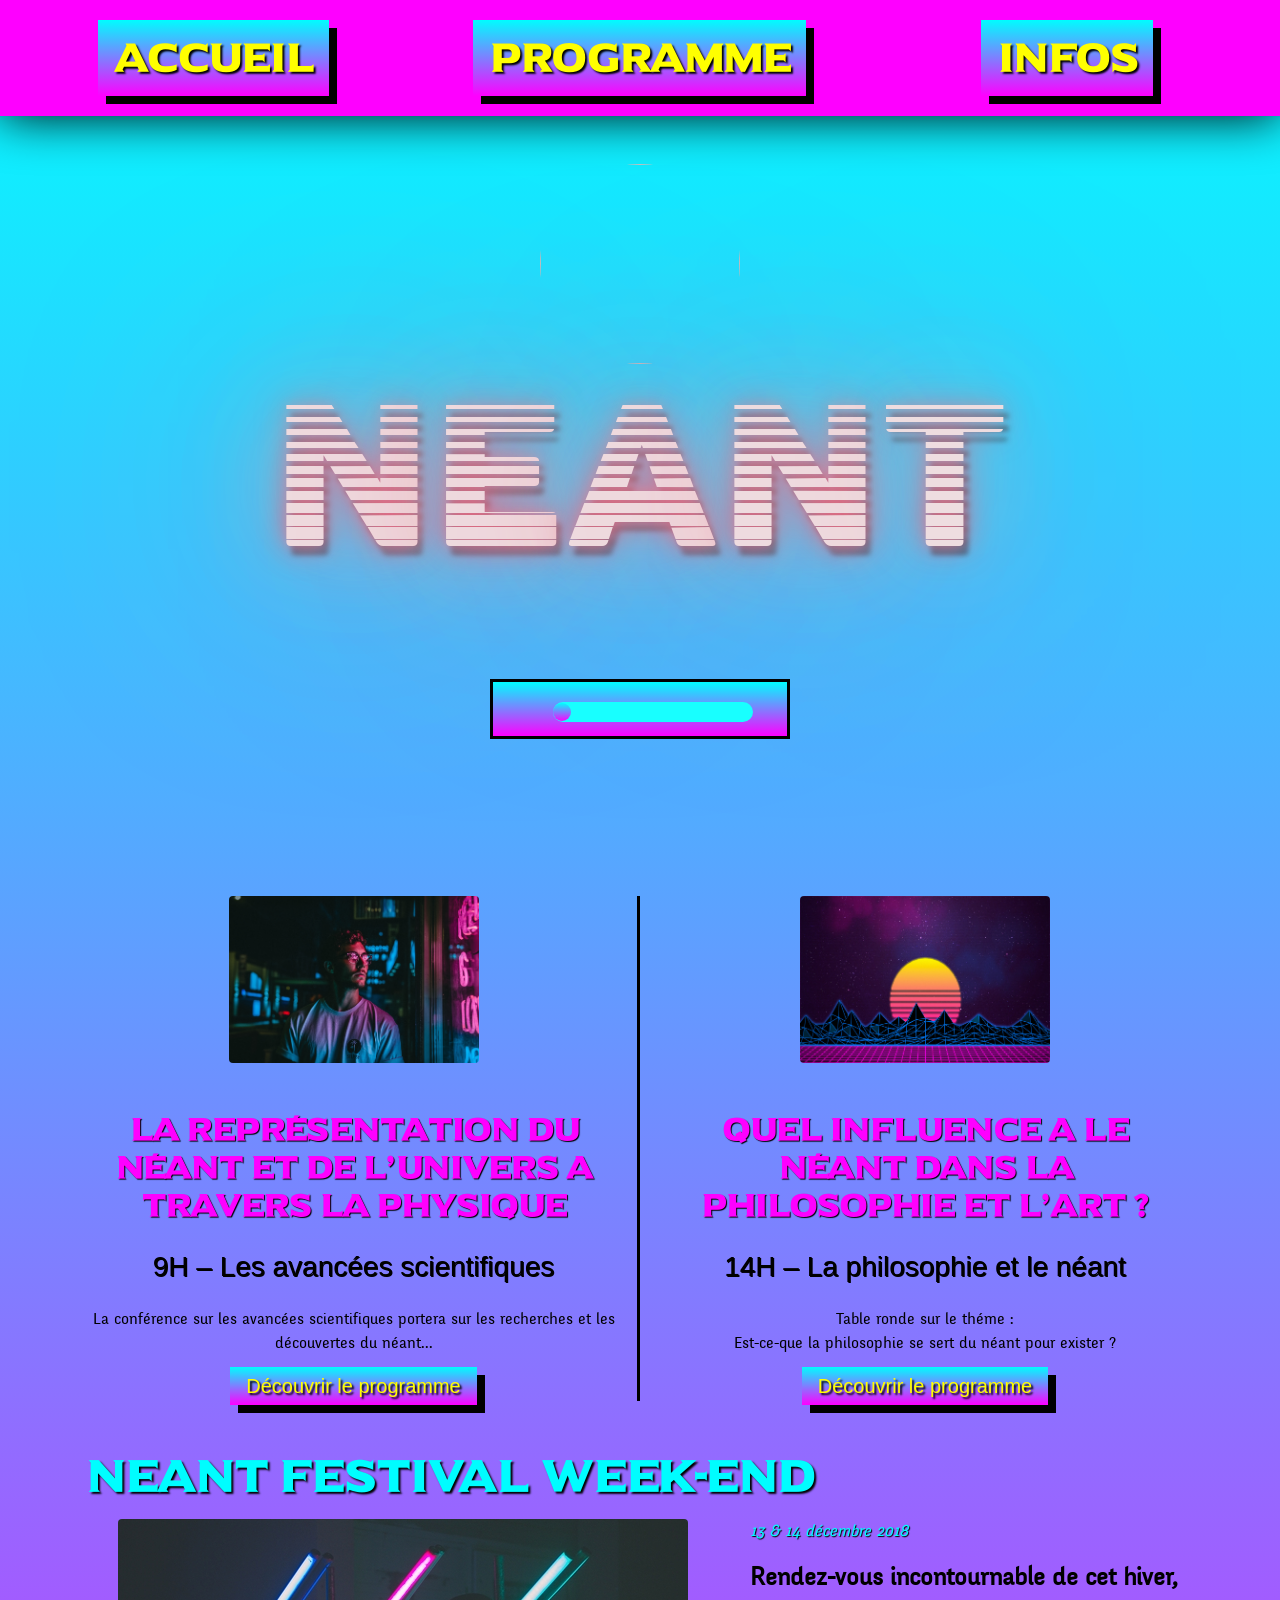
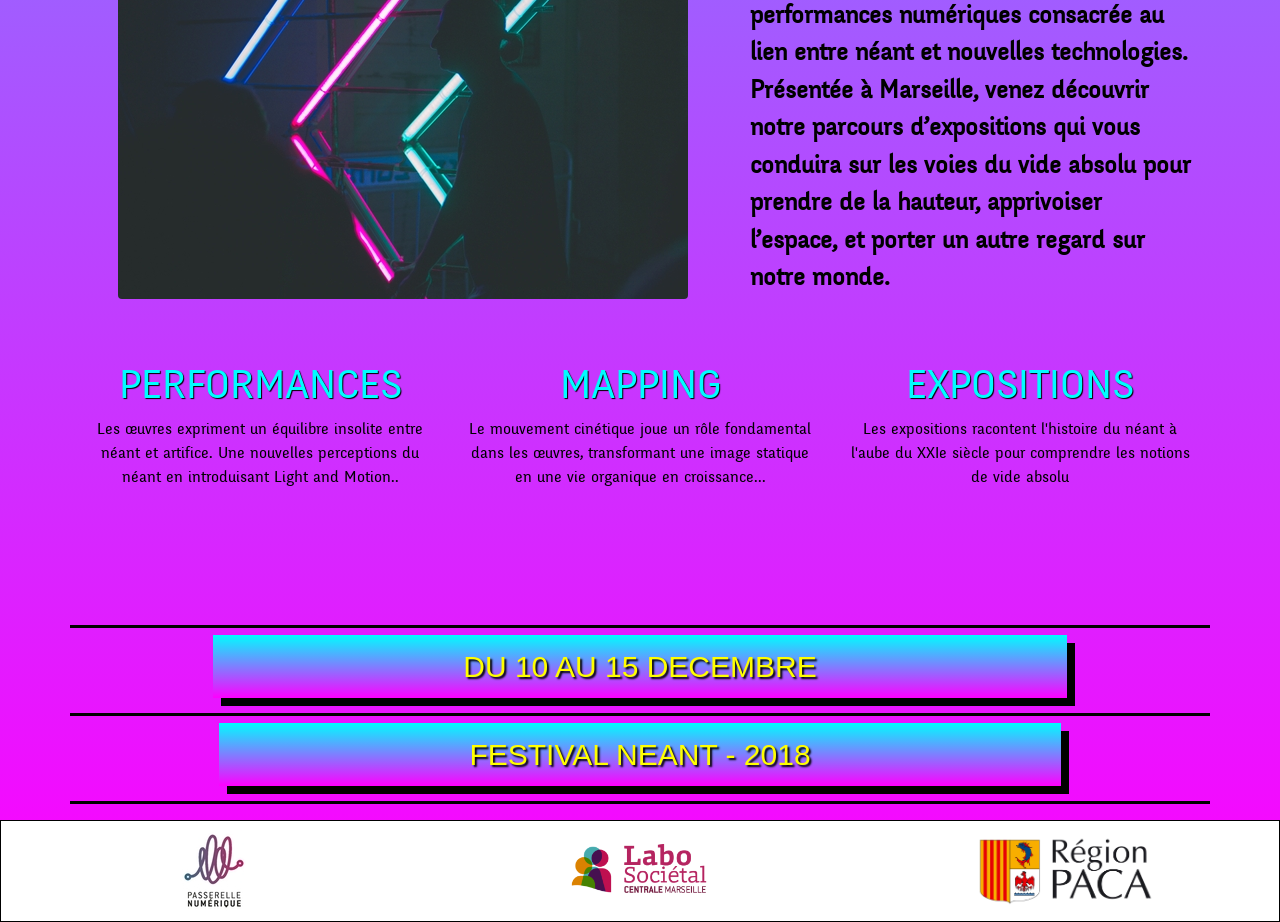
==== commercial-1/index.html @ 62ab524f "first commit" ====
<!doctype html>
<html lang="fr">

<head>
  <!-- Required meta tags -->
  <meta charset="utf-8">
  <meta name="viewport" content="width=device-width, initial-scale=1, shrink-to-fit=no">
  <!-- Bootstrap CSS -->
  <link rel="stylesheet" href="https://stackpath.bootstrapcdn.com/bootstrap/4.1.3/css/bootstrap.min.css" integrity="sha384-MCw98/SFnGE8fJT3GXwEOngsV7Zt27NXFoaoApmYm81iuXoPkFOJwJ8ERdknLPMO" crossorigin="anonymous">
<link rel="icon" href="https://media.giphy.com/media/uX5BYSQALx12o/giphy.gif">
  <link rel="stylesheet" href="css/style.css">
  <link rel="stylesheet" href="css/responsive.css">
  <title></title>
</head>

<body>

  <nav>
    <div class="container-fluid">
      <!-- container Nav bar -->
      <div class="row d-block ">
        <ul class="nav  ">
          <div class="col-lg-4 d-flex justify-content-center btn-responsive">
            <li class="nav-item">
              <a class="nav-link lol" href="index.html">Accueil</a>
            </li>
          </div>
          <div class="col-lg-4 d-flex justify-content-center btn-responsive">
            <li class="nav-item">
              <a class="nav-link lol" href="programme.html">Programme</a>
            </li>
          </div>
          <div class="col-lg-4 d-flex justify-content-center btn-responsive">
            <li class="nav-item">
              <a class="nav-link " href="infos.html">Infos</a>
            </li>
          </div>
        </ul>
      </div>
    </div>
  </nav>

  <header>

    <div class="container pt-5">
      <!--  Container Header-->


      <div class="row" id="container-palm">
        <!--  row Gif Palm -->
        <div class="col-lg-4 offset">
        </div>
        <div class="col-lg-4 d-flex justify-content-center">
          <img src="https://media.giphy.com/media/uX5BYSQALx12o/giphy.gif" class="rounded-circle"id="palm-gift" alt="">
        </div>
        <div class="col-lg-4 offset">
        </div>
      </div>

      <div class="row pt-3">
        <!--  row h1 Header -->
        <div class="col-lg-3 offset">
        </div>
        <div class="col-lg-6 d-flex justify-content-center">
          <h1>NEANT</h1>
        </div>
        <div class="col-lg-3 offset">
        </div>
      </div>
    </div> <!-- end of container header -->
    <div class="container pt-5 pb-5">
    <div class="row">
      <!-- Row Sound audio -->
      <div class="col-lg-4 text-center">
        <img src="https://media.giphy.com/media/4vPTf0iWYFXqg/giphy.gif" class="resize-gift-audio img-fluid" alt="">
      </div>
      <figure class="col-lg-4 col  player-container text-center align-middl">
        <audio id="music" preload="true" class="">
          <source src="audio/thoughts-midnight.mp3">
              <source src="audio/thoughts-midnight.mp3">
          </audio>
        <div id="audioplayer">
          <button id="pButton" class="play"></button>
          <div id="timeline">
                <div id="playhead"></div>
          </div>
        </div>
      </figure>
      <div class="col-lg-4 text-center display">
        <img src="https://media.giphy.com/media/4vPTf0iWYFXqg/giphy.gif" class="resize-gift-audio img-fluid" alt="">
      </div>
    </div>
  </div>
  </header>

  <section class="container padding-top-container ">
    <!-- Container presentation event in two -->

    <div class="row">
      <!-- row presentation event in two left -->
      <article class="col-lg-6 d-flex flex-column justify-content-center text-center" id="row-left-presentation-event">
        <img class="rounded mx-auto d-block img-home-resize img-fluid" src="img/men-see.jpg" id="img-men-see" alt="">
        <h2 class="mt-5 text-secondary">La représentation du néant et de l’univers a travers la physique</h2>
        <h3 class="mt-3">9H – Les avancées scientifiques</h3>
        <p class="mt-3">La conférence sur les avancées scientifiques portera sur les recherches et les découvertes du néant...</p>
        <div class="d-inline"><a href="programme.html" class="btn-lg">Découvrir le programme</a></div>
      </article>
      <article class="col-lg-6  d-flex flex-column justify-content-center text-center">
        <!-- row presentation event in two right -->
        <img class="rounded mx-auto d-block img-home-resize img-fluid" src="img/paysage-retro-neont.jpg" id="img-paysage-retro" alt="">
        <h2 class="mt-5 text-secondary">Quel influence a le néant dans la philosophie et l’art ?</h2>
        <h3 class="mt-3 ">14H – La philosophie et le néant</h3>
        <p class="mt-3">Table ronde sur le théme : <br>Est-ce-que la philosophie se sert du néant pour exister ?</p>
        <div class="d-inline"><a href="programme.html" class="btn-lg ">Découvrir le programme</a></div>
      </article>
    </div>
  </section>

  <section class="container pt-5">
    <article class="row">
      <div class="col-lg-9">
        <h2 id="h2-event-principal">NEANT FESTIVAL WEEK-END</h2>
      </div>
      <div class="col-lg-3 offset">
      </div>
    </article>
    <aside class="row pt-2">
      <div class="col-lg-7">
        <img class="rounded mx-auto d-block img-fluid" src="img/week-end.jpg" alt="">
      </div>
      <div class="col-lg-5">
        <p class="font-italic text-primary">13 & 14 décembre 2018</p>
        <p class="font-weight-bold" id="p-home-week">Rendez-vous incontournable de cet hiver, performances numériques  consacrée au lien entre néant et nouvelles technologies. Présentée à Marseille, venez découvrir notre parcours d’expositions qui vous conduira sur les voies du vide absolu pour prendre de la hauteur, apprivoiser l’espace, et porter un autre regard sur notre monde.</p>
      </div>
    </aside>
  </section>

  <section class="container pt-5">
    <article class="row">
      <div class="col-lg-4 text-center">
        <h5 class="text-primary">PERFORMANCES</h5>
        <p >Les œuvres expriment un équilibre insolite entre néant et artifice. Une nouvelles perceptions du néant en introduisant Light and Motion..</p>
      </div>
      <div class="col-lg-4 text-center">
        <h5 class="text-primary">MAPPING</h5>
        <p> Le mouvement cinétique joue un rôle fondamental dans les œuvres, transformant une image statique en une vie organique en croissance...</p>
      </div>

      </div>
      <div class="col-lg-4 text-center">
        <h5 class="text-primary">EXPOSITIONS</h5>
        <p>Les expositions racontent l'histoire du néant à l'aube du XXIe siècle pour comprendre les notions de vide absolu</p>
      </div>

      </div>
      <div class="col-lg-12 text-center pt-5">
<img src="https://media.giphy.com/media/l4FGkp1bPTiO3ZEXe/giphy.gif"  class="rounded-circle img-fluid small-gift"alt="">
      </div>
    </article>
  </section>

  <footer>
    <div class="container pt-5">
    <div class="row">
      <div class="col-lg-12 text-center border-top">
        <h3 class="pt-3 pb-3"><a href="programme.html" class=" btn-lg btn-lg-footer font-size-footer">DU 10 AU 15 DECEMBRE</a></h3>
      </div>
      <div class="col-lg-12 text-center border-top border-bottom">
        <h3 class="pt-3 pb-3"><a href="infos.html" class="btn-lg btn-lg-footer font-size-footer">FESTIVAL NEANT - 2018</a></h3>
      </div>
    </div>
  </div>
  <div class="container-fluid pt-3" >
  <div class="row text-center bg-white border">
   <div class="col-lg-4">
    <img src="img/passerelle-numerique.jpg" class="logo-footer"alt="">
   </div>
   <div class="col-lg-4">
    <img src="img/labosocietal_logo.png" class="logo-footer"alt="">
   </div>
   <div class="col-lg-4 m-auto">
    <img src="img/région-PACA.png" id="logo-paca" alt="">
   </div>
  </div>
</div>
  </footer>


  <!-- Optional JavaScript -->
  <!-- jQuery first, then Popper.js, then Bootstrap JS -->
  <script src="https://code.jquery.com/jquery-3.3.1.slim.min.js" integrity="sha384-q8i/X+965DzO0rT7abK41JStQIAqVgRVzpbzo5smXKp4YfRvH+8abtTE1Pi6jizo" crossorigin="anonymous"></script>
  <script src="https://cdnjs.cloudflare.com/ajax/libs/popper.js/1.14.3/umd/popper.min.js" integrity="sha384-ZMP7rVo3mIykV+2+9J3UJ46jBk0WLaUAdn689aCwoqbBJiSnjAK/l8WvCWPIPm49" crossorigin="anonymous"></script>
  <script src="https://stackpath.bootstrapcdn.com/bootstrap/4.1.3/js/bootstrap.min.js" integrity="sha384-ChfqqxuZUCnJSK3+MXmPNIyE6ZbWh2IMqE241rYiqJxyMiZ6OW/JmZQ5stwEULTy" crossorigin="anonymous"></script>
  <script type="text/javascript" src="js/script.js"> </script>
</body>

</html>
---- commercial-1/css/style.css ----
*{
  cursor: url('../img/cursor.png'),pointer;
}
/*  Police install */
@@font-face {
  font-family: "MadeCanvas";
 src: url("../font/Police Made Canvas/Made_Canvas.otf") format("woff2");
}
@font-face {
  font-family: "UniversalSerf";
  src :url("../font/Police universal_serif/universal_serif/Universal Serif.ttf");
}

@font-face {
  font-family: "Nixie One";
  src :url("../font/nixie_one/NixieOne.ttf");
}
@font-face {
  font-family: "cocogoose-pro";
  src :url("../font/cocogoose-pro/Cocogoose Pro Block Gradient Trial.ttf");
}
@@font-face {
  font-family: "Quantik";
 src: url("../font/Police Quantik/Quantik-Personal-Use-Only-Regular.otf") format("woff2");
}
@font-face {
  font-family: "fengardoneue";
  src :url("../font/FengardoNeue/fengardoneue_regular-webfont.ttf");
}
/* Reset CSS */

body{
  background: #00FDFF;

background: linear-gradient(to bottom, #00FDFF 0%, #FE00FF 100%);
background-repeat: no-repeat;
color:black;

}

a {

  background: linear-gradient(to bottom, #00FDFF 0%, #FE00FF 100%);
 box-shadow: 8px 8px 0px 0px #000000;
 text-shadow: 2px 2px 2px #000000;
    color:yellow !important;

}
a:hover{
box-shadow: inset 0 0 20px #FE00FF, 0 0 20px #FE00FF;
background: rgba(0,0,0,0.5)
}

nav a:hover{

  box-shadow: inset 0 0 20px #FE00FF, 0 0 20px #00FDFF;
  background: rgba(0,0,0,0.5)
}
footer a:hover{
  box-shadow: inset 0 0 20px #FE00FF, 0 0 20px #00FDFF;
  background: rgba(0,0,0,0.5)
}
nav a {
   font-size: 40px;
    font-family: "UniversalSerf";
}

nav{
  background-color:  #FE00FF;
  padding-bottom: 20px;
  padding-top: 20px;
  box-shadow: 0px 0px 50px black;
}


h1{
  color: #FE00FF !important;
  font-size: 100px !important;
  font-family: 'cocogoose-pro' ,serif ;
}
h2{
  font-family : "UniversalSerf",arial,serif;
}
h3{
    font-family : "Quantik",arial,serif;
    text-shadow: 1px 1px 0px black;
}

h4{
  text-shadow: 1px 1px 0px black;
  font-family: "MadeCanvas";
  font-size : 50px;
}
h5{
  color: black;
font-family: "fengardoneue",arial,serif;
  font-size: 40px;
}
p{
  font-family: "fengardoneue",arial,serif;
}
li{
  font-family: "Quantik"
}
.padding-top-container{
  padding-top: 90px ;
}
ul{
  list-style: none;
}
iframe{
  filter: hue-rotate(100deg);
}
.text-primary{
  color: #00FDFF !important;
  text-shadow: 1px 1px 1px black;
}
.text-secondary{
  color: #FE00FF !important;
  text-shadow: 1px 1px 1px black;
}
.text-warning{
  color: #ffff19 !important;
  text-shadow: 1px 1px 1px black;
  font-size: 25px;
}
/* -----PREMIERE PAGE -------------------------------------------------------------------------------*/
/* NAV */
/*  HEADER*/
#container-palm{
  margin-top:-50px
}
#palm-gift{
  width: 200px;
    height: 200px;
    margin: 50px auto;
}
.resize-gift-audio{
  width: 300px;
}

#audio{
  width: 100% ;
}
/* h1 style nothing */
@import url('https://fonts.googleapis.com/css?family=Nixie+One');

i {
  font: normal 200px/ 100px 'cocogoose-pro', Helvetica, Arial;
	color: #EEDDE0;
	text-shadow: 0 0 30px #EC637B,
		0 0 10px rgba(230, 161, 173, 0.41),
		0 0 100px #E6A1AD,
		0 0 500px #F36780,
		5px 9px 5px rgba(0, 0, 0, 0.5);
}

i.off {
	color: rgba(46, 46, 46, 0.61);
	text-shadow: 7px 7px 5px rgba(0, 0, 0, 0.5);
}
/*  AUDIO*/
#audioplayer{
	width: 300px;
	height: 60px;
	margin: 50px auto auto auto;
  border: solid;
	background: linear-gradient(to bottom, #00FDFF 0%, #FE00FF 100%);
}

#pButton{
    height:60px;
    width: 60px;
    border: none;
    background-size: 50% 50%;
    background-repeat: no-repeat;
    background-position: center;
    float:left;
    outline:none;
}

.play{background: url('http://www.alexkatz.me/codepen/img/play.png') ;}
.pause{background: url('http://www.alexkatz.me/codepen/img/pause.png') ;}

#timeline{
	width: 200px;
	height: 20px;
	margin-top: 20px;
	float: left;
	border-radius: 15px;
background: #18ffff;

}
#playhead{
	width: 18px;
	height: 18px;
	border-radius: 50%;
	margin-top: 1px;
	background: linear-gradient(to bottom, #00FDFF 0%, #FE00FF 100%);
}


/* presentation event in two */
.img-home-resize{
  width: 250px;
}

.btn-lg{
  border-radius: 0px !important;
  text-decoration: none !important;
}
#row-left-presentation-event{
border-right: 3px solid black;
}
/* Event principal */
#h2-event-principal{
  font-size: 45px ;
  color: #00FDFF;
  text-shadow: 2px 2px 2px #000000;
}

#p-home-week{
  font-size: 25px;
}
.small-gift{
  height: 150px;
}
/* FOOTERS*/
.border-top{
  border-top: 3px solid black !important;
}
.border-bottom{
  border-bottom : 3px solid black !important;
}
.border{
  border : 1px solid black !important;
}
.logo-footer{
  height: 100px;
}
.btn-lg-footer{
  padding : 15px 250px;
  font-size: 14px;
}
.font-size-footer{
  font-size: 30px;
}
#logo-paca{
  height: 70px;
}
/* -----Second page-----------------------------------------------------------------------------------s  */

/*  Header*/

#container-programme-h1{
  margin : 70px auto;
}
/* Week */
.btn-lg-week{
  /* padding: 10px 10px !important; */
  font-size: 30px;
}
/* -----Infos.html-----------------------------------------------------------------------------------s  */
#etudiant-word{
  color: #00FDFF !important;
  font-family: "Quantik" !important;
  text-shadow: 1px 1px 1px black;
  font-size: 1.75rem;
}
---- commercial-1/css/responsive.css ----
@media (max-width: 768px) {
  .btn-responsive{
    padding-bottom: 25px ;
  }
  #row-left-presentation-event{
    padding-bottom: 30px;
    border-right: 0px solid black;
  }
  .btn-lg-footer {
    padding: 12px 100px;
    font-size: 14px;
}
.font-size-footer{

    }
#audioplayer{
      margin : 20px auto auto !important;
    }
    .btn-week{

    }
}

@media (max-width: 576px) {
  i {
    font: normal 65px/ 50px 'cocogoose-pro', Helvetica, Arial !important;
    color: #EEDDE0;
    text-shadow: 0 0 30px #EC637B,
      0 0 10px rgba(230, 161, 173, 0.41),
      0 0 100px #E6A1AD,
      0 0 500px #F36780,
      5px 9px 5px rgba(0, 0, 0, 0.5);
  }

  i.off {
    color: rgba(46, 46, 46, 0.61);
    text-shadow: 7px 7px 5px rgba(0, 0, 0, 0.5);
  }
  .btn-lg-footer {
    padding: 12px 75px;
    font-size: 13px;
}
.display{
  display:none;
}
iframe{
  width: 100%;
}
}
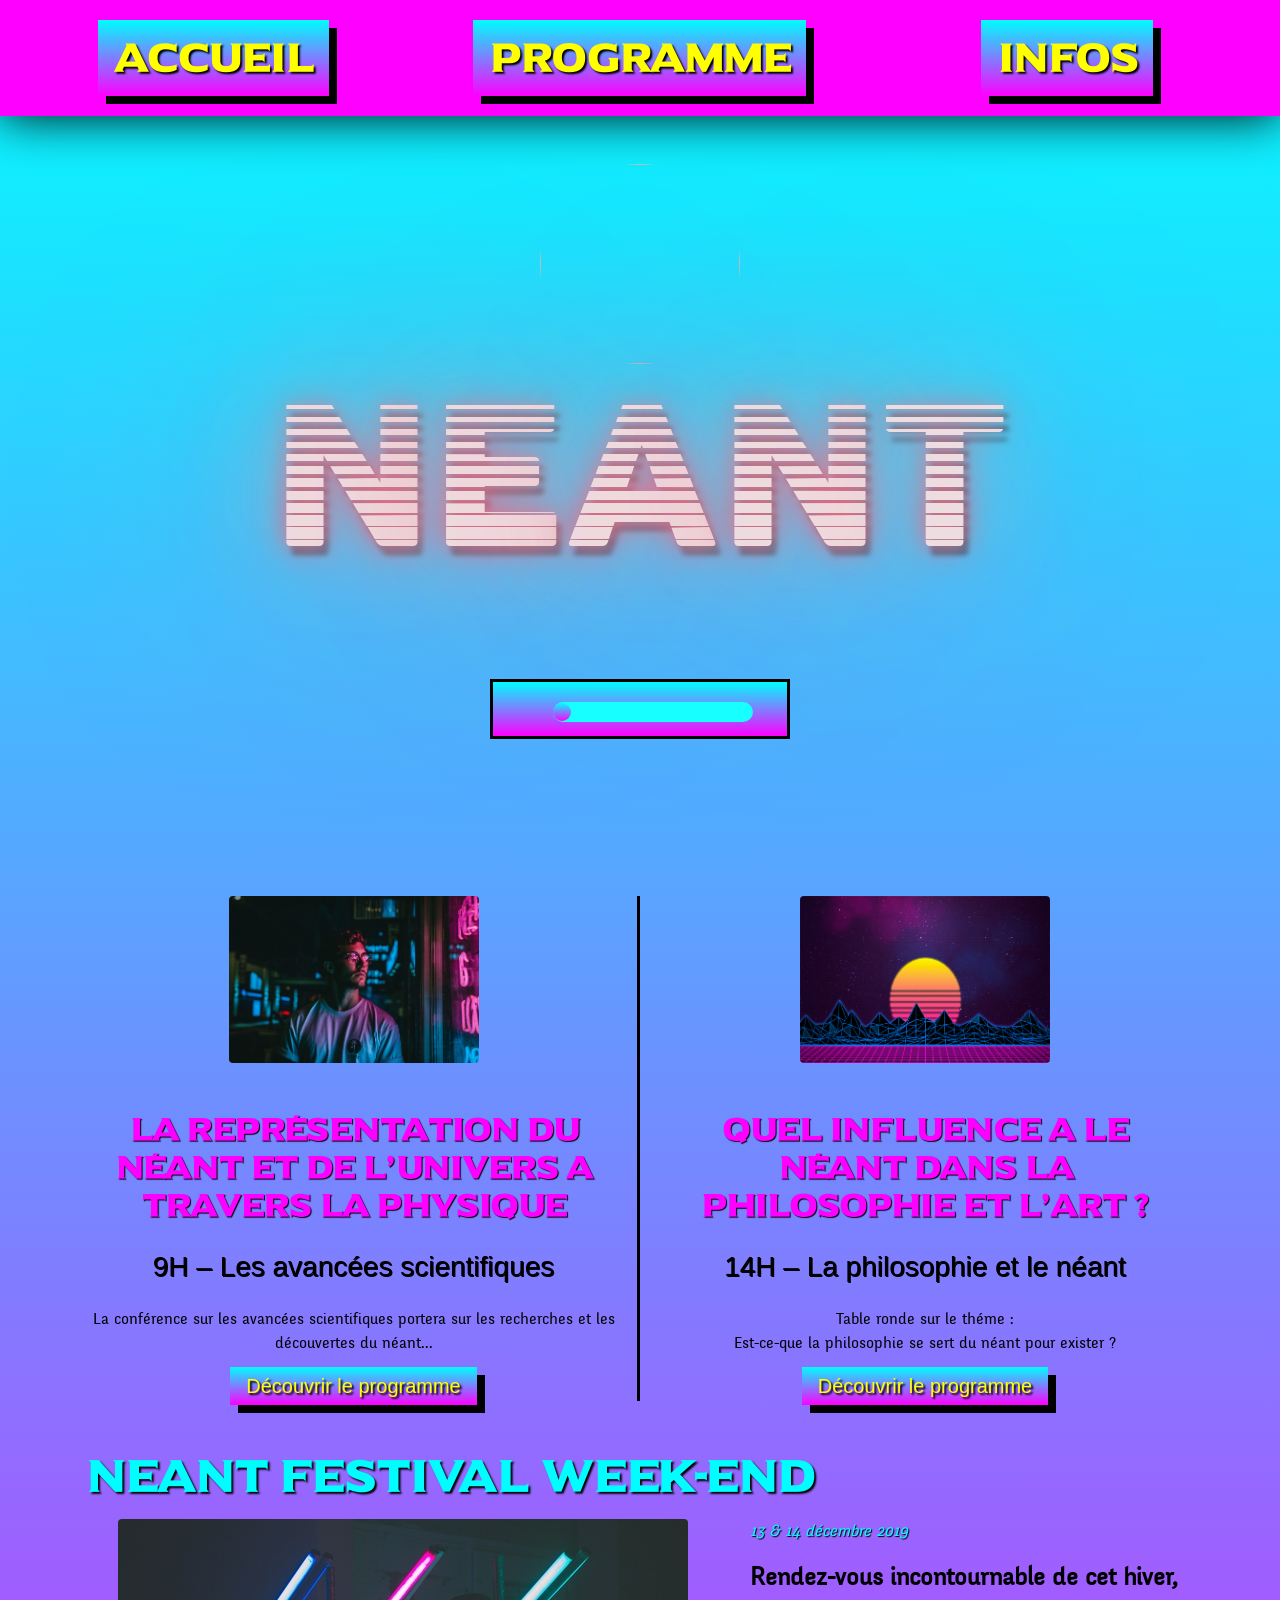
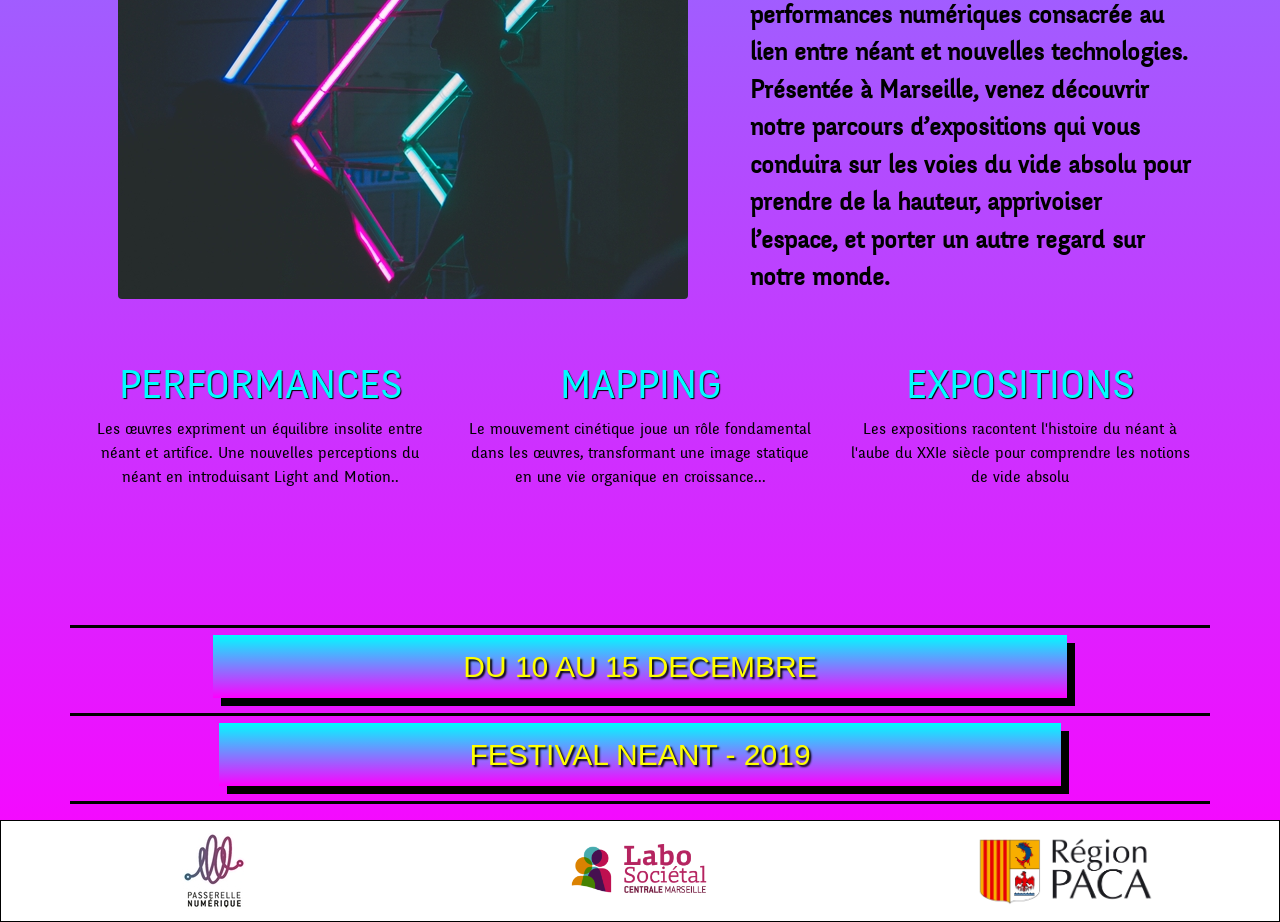
==== commit f4504ac3: "date 2019" ====
--- a/commercial-1/index.html
+++ b/commercial-1/index.html
@@ -10,7 +10,7 @@
 <link rel="icon" href="https://media.giphy.com/media/uX5BYSQALx12o/giphy.gif">
   <link rel="stylesheet" href="css/style.css">
   <link rel="stylesheet" href="css/responsive.css">
-  <title></title>
+    <title>Neant - festival 2019 - Marseille</title>
 </head>
 
 <body>
@@ -19,7 +19,7 @@
     <div class="container-fluid">
       <!-- container Nav bar -->
       <div class="row d-block ">
-        <ul class="nav  ">
+        <ul class="nav ">
           <div class="col-lg-4 d-flex justify-content-center btn-responsive">
             <li class="nav-item">
               <a class="nav-link lol" href="index.html">Accueil</a>
@@ -51,7 +51,7 @@
         <div class="col-lg-4 offset">
         </div>
         <div class="col-lg-4 d-flex justify-content-center">
-          <img src="https://media.giphy.com/media/uX5BYSQALx12o/giphy.gif" class="rounded-circle"id="palm-gift" alt="">
+          <img src="https://media.giphy.com/media/uX5BYSQALx12o/giphy.gif" class="rounded-circle" id="palm-gift" alt="">
         </div>
         <div class="col-lg-4 offset">
         </div>
@@ -75,7 +75,7 @@
         <img src="https://media.giphy.com/media/4vPTf0iWYFXqg/giphy.gif" class="resize-gift-audio img-fluid" alt="">
       </div>
       <figure class="col-lg-4 col  player-container text-center align-middl">
-        <audio id="music" preload="true" class="">
+        <audio id="music" preload="true">
           <source src="audio/thoughts-midnight.mp3">
               <source src="audio/thoughts-midnight.mp3">
           </audio>
@@ -129,7 +129,7 @@
         <img class="rounded mx-auto d-block img-fluid" src="img/week-end.jpg" alt="">
       </div>
       <div class="col-lg-5">
-        <p class="font-italic text-primary">13 & 14 décembre 2018</p>
+        <p class="font-italic text-primary">13 & 14 décembre 2019</p>
         <p class="font-weight-bold" id="p-home-week">Rendez-vous incontournable de cet hiver, performances numériques  consacrée au lien entre néant et nouvelles technologies. Présentée à Marseille, venez découvrir notre parcours d’expositions qui vous conduira sur les voies du vide absolu pour prendre de la hauteur, apprivoiser l’espace, et porter un autre regard sur notre monde.</p>
       </div>
     </aside>
@@ -146,15 +146,13 @@
         <p> Le mouvement cinétique joue un rôle fondamental dans les œuvres, transformant une image statique en une vie organique en croissance...</p>
       </div>
 
-      </div>
       <div class="col-lg-4 text-center">
         <h5 class="text-primary">EXPOSITIONS</h5>
         <p>Les expositions racontent l'histoire du néant à l'aube du XXIe siècle pour comprendre les notions de vide absolu</p>
       </div>
 
-      </div>
       <div class="col-lg-12 text-center pt-5">
-<img src="https://media.giphy.com/media/l4FGkp1bPTiO3ZEXe/giphy.gif"  class="rounded-circle img-fluid small-gift"alt="">
+<img src="https://media.giphy.com/media/l4FGkp1bPTiO3ZEXe/giphy.gif"  class="rounded-circle img-fluid small-gift" alt="">
       </div>
     </article>
   </section>
@@ -166,17 +164,17 @@
         <h3 class="pt-3 pb-3"><a href="programme.html" class=" btn-lg btn-lg-footer font-size-footer">DU 10 AU 15 DECEMBRE</a></h3>
       </div>
       <div class="col-lg-12 text-center border-top border-bottom">
-        <h3 class="pt-3 pb-3"><a href="infos.html" class="btn-lg btn-lg-footer font-size-footer">FESTIVAL NEANT - 2018</a></h3>
+        <h3 class="pt-3 pb-3"><a href="infos.html" class="btn-lg btn-lg-footer font-size-footer">FESTIVAL NEANT - 2019</a></h3>
       </div>
     </div>
   </div>
   <div class="container-fluid pt-3" >
   <div class="row text-center bg-white border">
    <div class="col-lg-4">
-    <img src="img/passerelle-numerique.jpg" class="logo-footer"alt="">
+    <img src="img/passerelle-numerique.jpg" class="logo-footer" alt="">
    </div>
    <div class="col-lg-4">
-    <img src="img/labosocietal_logo.png" class="logo-footer"alt="">
+    <img src="img/labosocietal_logo.png" class="logo-footer" alt="">
    </div>
    <div class="col-lg-4 m-auto">
     <img src="img/région-PACA.png" id="logo-paca" alt="">
